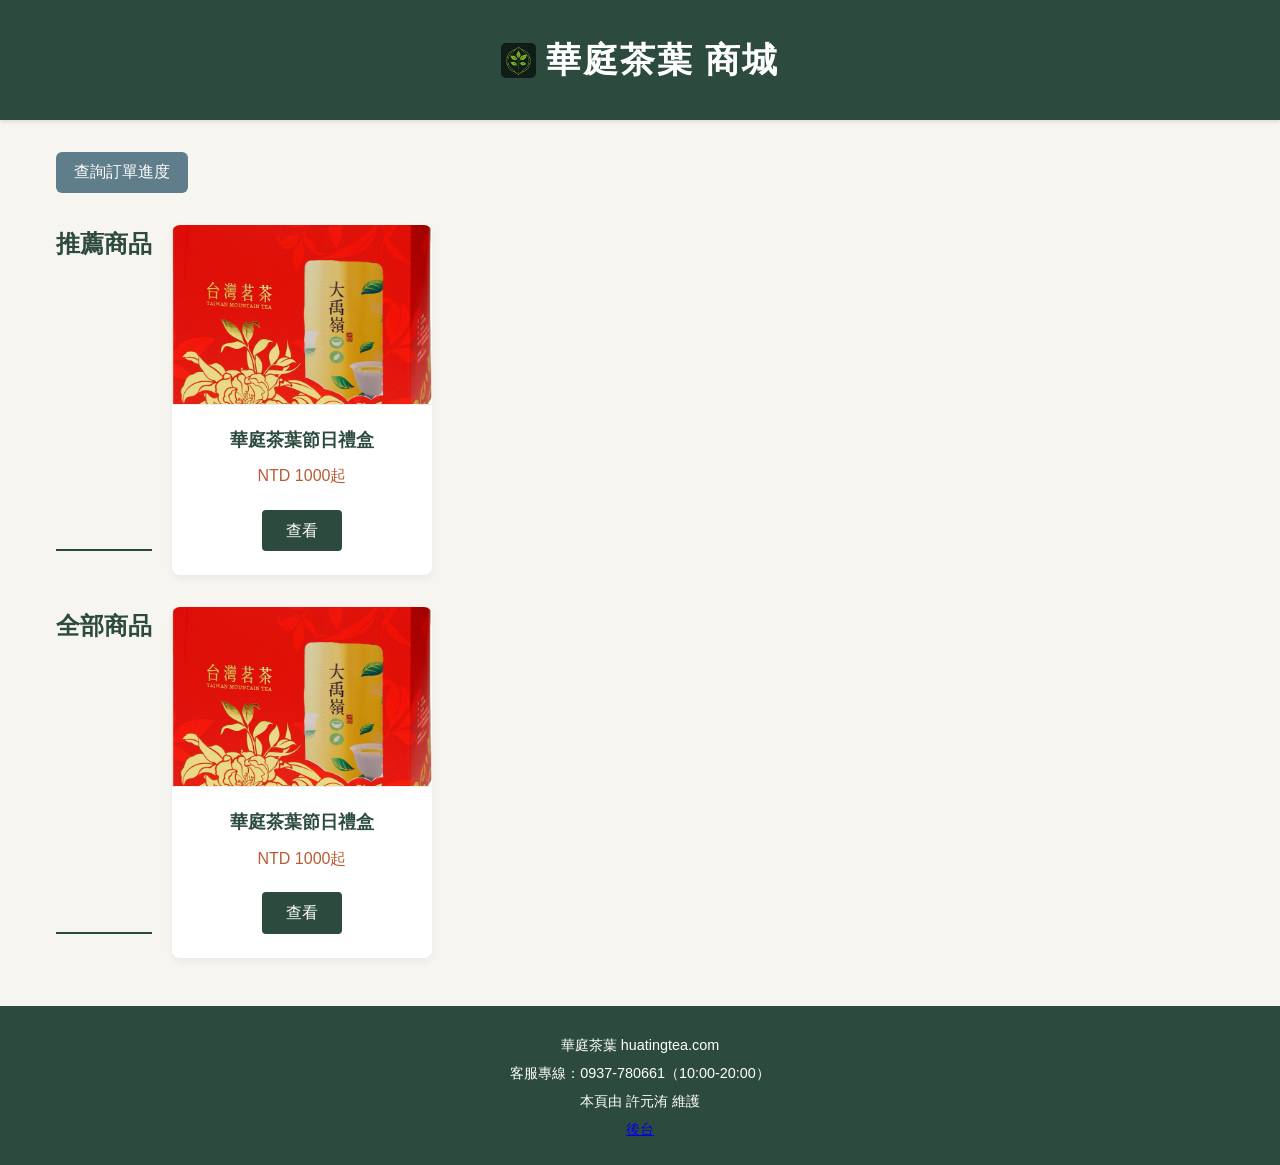
==== index.html @ 4699f847 "first commit" ====
<!DOCTYPE html>
<html lang="en">
<head>
    <meta charset="UTF-8">
    <meta name="viewport" content="width=device-width, initial-scale=1.0">
    <title>華庭茶葉商城</title>
    <link rel="icon" type="png" href="logo.png">
    <link rel="stylesheet" href="index.css">
    <style>
        .preview-img { max-width: 200px; height: auto; display: block; margin: 10px 0; border-radius: 8px; border: 1px solid #ddd; }
        #loadingSpinner { display: none; text-align: center; padding: 30px; }
        .spinner { width: 40px; height: 40px; border: 4px solid #f3f3f3; border-top: 4px solid #4CAF50; border-radius: 50%; animation: spin 1s linear infinite; margin: 0 auto 10px auto; }
        @keyframes spin { 0% { transform: rotate(0deg); } 100% { transform: rotate(360deg); } }
        .form-group { margin: 10px 0; }
        .form-group label { display: inline-block; width: 80px; }
        
        .search-container { margin-bottom: 2rem; }
        .search-toggle-btn { background: #607D8B; color: white; border: none; padding: 10px 18px; cursor: pointer; border-radius: 6px; font-size: 1rem; }
        .search-box { display: none; margin-top: 15px; padding: 20px; background: #ffffff; border: 1px solid #ddd; border-radius: 8px; box-shadow: 0 2px 5px rgba(0,0,0,0.05); }
        
        .captcha-box { display: flex; align-items: center; gap: 10px; margin: 10px 0; }
        .captcha-canvas { background: #f0f0f0; cursor: pointer; border: 1px solid #ccc; border-radius: 4px; }
        
        table { width: 100%; border-collapse: collapse; margin-top: 10px; }
        th, td { border: 1px solid #ccc; padding: 8px; text-align: center; font-size: 14px; }
        th { background: #eee; }
    </style>
</head>
<body>
    <header>
        <h1><img src="logo.png" alt="華庭茶葉 Logo"> 華庭茶葉 商城</h1>
    </header>
    
    <main>
        <!-- 首頁區塊 -->
        <div id="homeSection">
            <!-- 訂單查詢收納區塊 -->
            <div class="search-container">
                <button class="search-toggle-btn" id="toggleSearchBtn">查詢訂單進度</button>
                <div class="search-box" id="searchBoxContent">
                    <h3>查詢訂單進度</h3>
                    <div class="form-group">
                        <label style="width:auto;">電話：</label>
                        <input type="tel" id="searchPhone" placeholder="請輸入訂購電話" style="padding: 6px; width: 200px;">
                    </div>
                    <div class="captcha-box">
                        <canvas id="searchCaptchaCanvas" class="captcha-canvas" width="100" height="40" title="點擊重設驗證碼"></canvas>
                        <input type="text" id="searchCaptchaInput" placeholder="請輸入驗證碼" style="padding: 6px; width: 110px;">
                    </div>
                    <button id="searchBtn" style="padding: 8px 15px; background: #2196F3; color: white; border: none; cursor: pointer; border-radius: 4px;">開始查詢</button>
                    <div id="searchResult" style="margin-top: 15px;"></div>
                </div>
            </div>

            <!-- 推薦商品區塊（多項時自動橫向並排） -->
            <div class="推薦">
                <h2>推薦商品</h2>
                
                <!-- 商品卡片 1 -->
                <div class="card">
                    <img src="華庭茶葉節日禮盒.png" alt="華庭茶葉節日禮盒">
                    <p>華庭茶葉節日禮盒</p>
                    <p>NTD 1000起</p>
                    <a href="?id=華庭茶葉節日禮盒" class="product-link">查看</a>
                </div>

            </div>
            <div class="推薦">
                <h2>全部商品</h2>
                <div class="card">
                    <img src="華庭茶葉節日禮盒.png" alt="華庭茶葉節日禮盒">
                    <p>華庭茶葉節日禮盒</p>
                    <p>NTD 1000起</p>
                    <a href="?id=華庭茶葉節日禮盒" class="product-link">查看</a>
                </div>
        </div>

        <!-- 載入動畫 -->
        <div id="loadingSpinner">
            <div class="spinner"></div>
            <p>資料載入中，請稍候...</p>
        </div>

        <!-- 結帳下單詳細區塊 -->
        <div id="detailSection" style="display: none;">
            <h2 id="productTitle">商品標題載入中...</h2>
            <img id="productImg" class="preview-img" src="" alt="商品圖片">
            <p id="productDesc"></p>
            
            <div id="selectionSection" style="margin-top: 20px; padding: 20px; background: #fff; border: 1px solid #ccc; border-radius: 8px; box-shadow: 0 2px 5px rgba(0,0,0,0.05);">
                <h3>規格與搭配選擇</h3>
                <p id="teaPriceText" style="margin: 10px 0; font-weight: bold;"></p>
                
                <div style="margin: 15px 0;">
                    <label for="canSelect">選擇搭配罐子：</label>
                    <select id="canSelect" style="padding: 5px;"><option value="0" data-name="">不需搭配罐子 (0元)</option></select>
                    <div><img id="canImg" class="preview-img" src="" alt="" style="display:none; max-width: 120px;"></div>
                </div>

                <div style="margin: 15px 0;">
                    <label for="boxSelect">選擇搭配禮盒：</label>
                    <select id="boxSelect" style="padding: 5px;"><option value="0" data-name="">不需搭配禮盒 (0元)</option></select>
                    <div><img id="boxImg" class="preview-img" src="" alt="" style="display:none; max-width: 120px;"></div>
                </div>
                
                <h4 style="margin-top: 15px; color: #b85d33;">總金額：<span id="totalPrice">0</span> 元</h4>

                <hr style="margin: 20px 0; border: 0; border-top: 1px solid #eee;">
                <h3>填寫收件資訊</h3>
                <div class="form-group"><label>姓名：</label><input type="text" id="custName" required style="padding: 5px;"></div>
                <div class="form-group"><label>電話：</label><input type="tel" id="custPhone" required style="padding: 5px;"></div>
                <div class="form-group"><label>住址：</label><input type="text" id="custAddress" required style="width: 300px; padding: 5px;"></div>
                
                <div class="captcha-box">
                    <canvas id="orderCaptchaCanvas" class="captcha-canvas" width="100" height="40" title="點擊重設驗證碼"></canvas>
                    <input type="text" id="orderCaptchaInput" placeholder="請輸入驗證碼" style="padding: 6px; width: 110px;">
                </div>

                <button id="submitOrderBtn" style="margin-top: 15px; padding: 10px 20px; background-color: #4CAF50; color: white; border: none; cursor: pointer; border-radius: 4px; font-size: 1rem;">確認送出訂單</button>
            </div>
            
            <p style="margin-top: 20px;"><a href="#" id="backHomeBtn" style="color: #2c4a3e; text-decoration: none; font-weight: bold;">← 返回首頁</a></p>
        </div>
    </main>

    <footer>
        <p>華庭茶葉 huatingtea.com</p>
        <p>客服專線：0937-780661（10:00-20:00）</p>
        <p>本頁由 許元洧 維護</p>
        <a href="admin.html">後台</a>
    </footer>

    <script>
        const homeSection = document.getElementById('homeSection');
        const detailSection = document.getElementById('detailSection');
        const loadingSpinner = document.getElementById('loadingSpinner');
        const titleElement = document.getElementById('productTitle');
        const imgElement = document.getElementById('productImg');
        const descElement = document.getElementById('productDesc');
        const teaPriceText = document.getElementById('teaPriceText');
        const canSelect = document.getElementById('canSelect');
        const canImg = document.getElementById('canImg');
        const boxSelect = document.getElementById('boxSelect');
        const boxImg = document.getElementById('boxImg');
        const totalPriceEl = document.getElementById('totalPrice');
        const backHomeBtn = document.getElementById('backHomeBtn');
        const submitOrderBtn = document.getElementById('submitOrderBtn');
        
        const toggleSearchBtn = document.getElementById('toggleSearchBtn');
        const searchBoxContent = document.getElementById('searchBoxContent');
        const searchBtn = document.getElementById('searchBtn');
        const searchPhone = document.getElementById('searchPhone');
        const searchResult = document.getElementById('searchResult');

        let searchCaptchaVal = "";
        let orderCaptchaVal = "";
        let baseTeaPrice = 0;
        let currentGasUrl = "";

        function drawCaptcha(canvasId) {
            const canvas = document.getElementById(canvasId);
            const ctx = canvas.getContext('2d');
            ctx.clearRect(0, 0, canvas.width, canvas.height);

            const chars = "ABCDEFGHJKLMNPQRSTUVWXYZ23456789";
            let code = "";
            for (let i = 0; i < 4; i++) {
                code += chars.charAt(Math.floor(Math.random() * chars.length));
            }

            ctx.fillStyle = "#eef2f3";
            ctx.fillRect(0, 0, canvas.width, canvas.height);

            for (let i = 0; i < 3; i++) {
                ctx.strokeStyle = `rgb(${Math.random()*150}, ${Math.random()*150}, ${Math.random()*150})`;
                ctx.beginPath();
                ctx.moveTo(Math.random() * canvas.width, Math.random() * canvas.height);
                ctx.lineTo(Math.random() * canvas.width, Math.random() * canvas.height);
                ctx.stroke();
            }

            ctx.font = "bold 22px Arial";
            for (let i = 0; i < code.length; i++) {
                ctx.fillStyle = `rgb(${Math.random()*100}, ${Math.random()*100}, ${Math.random()*100})`;
                ctx.save();
                ctx.translate(20 + i * 18, 25);
                ctx.rotate((Math.random() - 0.5) * 0.4);
                ctx.fillText(code[i], 0, 0);
                ctx.restore();
            }

            if (canvasId === 'searchCaptchaCanvas') searchCaptchaVal = code;
            if (canvasId === 'orderCaptchaCanvas') orderCaptchaVal = code;
        }

        document.getElementById('searchCaptchaCanvas').addEventListener('click', () => drawCaptcha('searchCaptchaCanvas'));
        document.getElementById('orderCaptchaCanvas').addEventListener('click', () => drawCaptcha('orderCaptchaCanvas'));

        toggleSearchBtn.addEventListener('click', function() {
            if (searchBoxContent.style.display === 'block') {
                searchBoxContent.style.display = 'none';
                toggleSearchBtn.innerText = '🔍 點此查詢我的訂單進度';
            } else {
                searchBoxContent.style.display = 'block';
                toggleSearchBtn.innerText = '✖ 關閉訂單查詢';
                drawCaptcha('searchCaptchaCanvas');
            }
        });

        async function checkUrlAndRender() {
            const urlParams = new URLSearchParams(window.location.search);
            const productId = urlParams.get('id');

            try {
                const apiRes = await fetch('api.json');
                const apiConfig = await apiRes.json();
                currentGasUrl = apiConfig.gasUrl;
            } catch (err) { console.error(err); }

            if (productId) {
                homeSection.style.display = 'none';
                detailSection.style.display = 'none';
                loadingSpinner.style.display = 'block';

                titleElement.innerText = productId;
                imgElement.src = `${productId}.png`;
                imgElement.alt = productId;

                try {
                    const res = await fetch(`${currentGasUrl}?id=${encodeURIComponent(productId)}`);
                    const data = await res.json();

                    descElement.innerText = data.description;
                    baseTeaPrice = Number(data.teaPrice) || 0;
                    teaPriceText.innerText = `茶葉基本定價：${baseTeaPrice} 元`;
                    
                    canSelect.innerHTML = '<option value="0" data-name="">不需搭配罐子 (0元)</option>';
                    data.cans.forEach(can => {
                        let opt = document.createElement('option');
                        opt.value = can.price;
                        opt.setAttribute('data-name', can.name);
                        opt.text = `${can.name} (+${can.price}元)`;
                        canSelect.appendChild(opt);
                    });

                    boxSelect.innerHTML = '<option value="0" data-name="">不需搭配禮盒 (0元)</option>';
                    data.boxes.forEach(box => {
                        let opt = document.createElement('option');
                        opt.value = box.price;
                        opt.setAttribute('data-name', box.name);
                        opt.text = `${box.name} (+${box.price}元)`;
                        boxSelect.appendChild(opt);
                    });

                    calculateTotal();
                    loadingSpinner.style.display = 'none';
                    detailSection.style.display = 'block';
                    drawCaptcha('orderCaptchaCanvas');
                } catch (err) {
                    loadingSpinner.style.display = 'none';
                    detailSection.style.display = 'block';
                    descElement.innerText = '載入商品資料失敗。';
                }
            } else {
                homeSection.style.display = 'block';
                detailSection.style.display = 'none';
                loadingSpinner.style.display = 'none';
            }
        }

        searchBtn.addEventListener('click', async function() {
            let phone = searchPhone.value.trim();
            let userInput = document.getElementById('searchCaptchaInput').value.trim().toUpperCase();

            if (!phone) { alert('請輸入電話號碼！'); return; }
            if (!userInput) { alert('請輸入驗證碼！'); return; }
            if (userInput !== searchCaptchaVal) {
                alert('驗證碼錯誤，請重新輸入！');
                drawCaptcha('searchCaptchaCanvas');
                document.getElementById('searchCaptchaInput').value = '';
                return;
            }
            
            searchResult.innerText = '查詢中...';
            try {
                const res = await fetch(`${currentGasUrl}?action=searchOrder&phone=${encodeURIComponent(phone)}`);
                const data = await res.json();
                
                if (data.orders.length === 0) {
                    searchResult.innerHTML = '<p style="color: red;">查無此電話相關訂單。</p>';
                    drawCaptcha('searchCaptchaCanvas');
                    return;
                }
                
                let html = `<table><tr><th>訂單編號</th><th>商品</th><th>總金額</th><th>目前進度</th><th>郵局寄件代號</th></tr>`;
                data.orders.forEach(ord => {
                    let trackingDisplay = (ord.status === '備貨處理中' || !ord.trackingCode || ord.trackingCode === '無') 
                        ? '尚未寄出' 
                        : ord.trackingCode;

                    html += `<tr>
                        <td>${ord.orderId}</td>
                        <td>${ord.product}</td>
                        <td>${ord.total}</td>
                        <td style="color: green; font-weight: bold;">${ord.status}</td>
                        <td>${trackingDisplay}</td>
                    </tr>`;
                });
                html += `</table>`;
                searchResult.innerHTML = html;
                drawCaptcha('searchCaptchaCanvas');
            } catch (err) {
                searchResult.innerText = '查詢失敗，請稍後再試。';
                drawCaptcha('searchCaptchaCanvas');
            }
        });

        function handleCanChange() {
            calculateTotal();
            const opt = canSelect.options[canSelect.selectedIndex];
            const name = opt.getAttribute('data-name');
            if (name) { canImg.src = `${name}.png`; canImg.style.display = 'block'; }
            else { canImg.style.display = 'none'; }
        }

        function handleBoxChange() {
            calculateTotal();
            const opt = boxSelect.options[boxSelect.selectedIndex];
            const name = opt.getAttribute('data-name');
            if (name) { boxImg.src = `${name}.png`; boxImg.style.display = 'block'; }
            else { boxImg.style.display = 'none'; }
        }

        function calculateTotal() {
            let total = baseTeaPrice + (Number(canSelect.value) || 0) + (Number(boxSelect.value) || 0);
            totalPriceEl.innerText = total;
        }

        canSelect.addEventListener('change', handleCanChange);
        boxSelect.addEventListener('change', handleBoxChange);

        submitOrderBtn.addEventListener('click', async function() {
            const name = document.getElementById('custName').value.trim();
            const phone = document.getElementById('custPhone').value.trim();
            const address = document.getElementById('custAddress').value.trim();
            const userInput = document.getElementById('orderCaptchaInput').value.trim().toUpperCase();

            if (!name || !phone || !address) { alert('請完整填寫姓名、電話與住址！'); return; }
            if (!userInput) { alert('請輸入驗證碼！'); return; }
            if (userInput !== orderCaptchaVal) {
                alert('驗證碼錯誤，請重新輸入！');
                drawCaptcha('orderCaptchaCanvas');
                document.getElementById('orderCaptchaInput').value = '';
                return;
            }

            const orderData = {
                name: name, phone: phone, address: address,
                product: titleElement.innerText,
                can: canSelect.options[canSelect.selectedIndex].text,
                box: boxSelect.options[boxSelect.selectedIndex].text,
                total: totalPriceEl.innerText
            };

            submitOrderBtn.innerText = '訂單送出中...';
            submitOrderBtn.disabled = true;

            try {
                const res = await fetch(currentGasUrl, { method: 'POST', body: JSON.stringify(orderData) });
                const result = await res.json();
                if (result.status === 'success') {
                    alert(`訂單送出成功！您的訂單編號為：${result.orderId}`);
                    window.location.href = 'index.html';
                }
            } catch (err) {
                alert('送出失敗');
                submitOrderBtn.innerText = '確認送出訂單';
                submitOrderBtn.disabled = false;
                drawCaptcha('orderCaptchaCanvas');
            }
        });

        checkUrlAndRender();
        backHomeBtn.addEventListener('click', (e) => { e.preventDefault(); window.history.pushState({}, '', window.location.pathname); detailSection.style.display = 'none'; homeSection.style.display = 'block'; });
    </script>
</body>
</html>
---- index.css ----
/* Global Styles */
* {
    box-sizing: border-box;
    margin: 0;
    padding: 0;
}

body {
    font-family: "Microsoft JhengHei", "Heiti TC", sans-serif;
    background-color: #f7f5f0;
    color: #333333;
    line-height: 1.6;
}

/* Header Styles */
header {
    background-color: #2c4a3e;
    color: #ffffff;
    text-align: center;
    padding: 2rem 1rem;
    box-shadow: 0 2px 4px rgba(0, 0, 0, 0.1);
}

header h1 {
    font-size: 2.2rem;
    letter-spacing: 2px;
    display: flex;
    align-items: center;
    justify-content: center;
    gap: 10px;
}

header img {
    border-radius: 5px;
    height: 35px;
}

/* Main Content Styles */
main {
    max-width: 1200px;
    margin: 2rem auto;
    padding: 0 1rem;
}

section {
    margin-bottom: 3rem;
}

h2 {
    font-size: 1.5rem;
    color: #2c4a3e;
    border-bottom: 2px solid #2c4a3e;
    padding-bottom: 0.5rem;
    margin-bottom: 1.5rem;
}

/* 商品卡片區塊：採用 Flexbox 橫向排列並支援自動換行 */
.推薦, .新品上市 {
    margin-bottom: 2rem;
}

.card-container, .推薦 {
    display: flex;
    flex-wrap: wrap; /* 空間不足時自動換行 */
    gap: 20px;       /* 卡片之間的間距 */
}

/* Card Styles */
.card {
    background-color: #ffffff;
    border-radius: 8px;
    box-shadow: 0 4px 8px rgba(0, 0, 0, 0.05);
    overflow: hidden;
    width: 260px;
    text-align: center;
    padding-bottom: 1.5rem;
    transition: transform 0.3s ease, box-shadow 0.3s ease;
}

.card:hover {
    transform: translateY(-5px);
    box-shadow: 0 6px 12px rgba(0, 0, 0, 0.1);
}

.card img {
    width: 100%;
    height: 180px;
    object-fit: cover;
    border-bottom: 1px solid #eee;
}

.card p {
    padding: 0.3rem 1rem;
}

.card p:nth-of-type(1) {
    font-weight: bold;
    font-size: 1.1rem;
    color: #2c4a3e;
    margin-top: 0.5rem;
}

.card p:nth-of-type(2) {
    color: #b85d33;
    font-size: 1rem;
    margin-bottom: 1rem;
}

.card a {
    display: inline-block;
    background-color: #2c4a3e;
    color: #ffffff;
    padding: 0.5rem 1.5rem;
    border-radius: 4px;
    text-decoration: none;
    transition: background-color 0.2s ease;
}

.card a:hover {
    background-color: #1e332a;
}

/* Footer Styles */
footer {
    background-color: #2c4a3e;
    color: #ffffff;
    text-align: center;
    padding: 1.5rem 1rem;
    margin-top: 3rem;
    font-size: 0.9rem;
}

footer p {
    margin: 0.3rem 0;
}
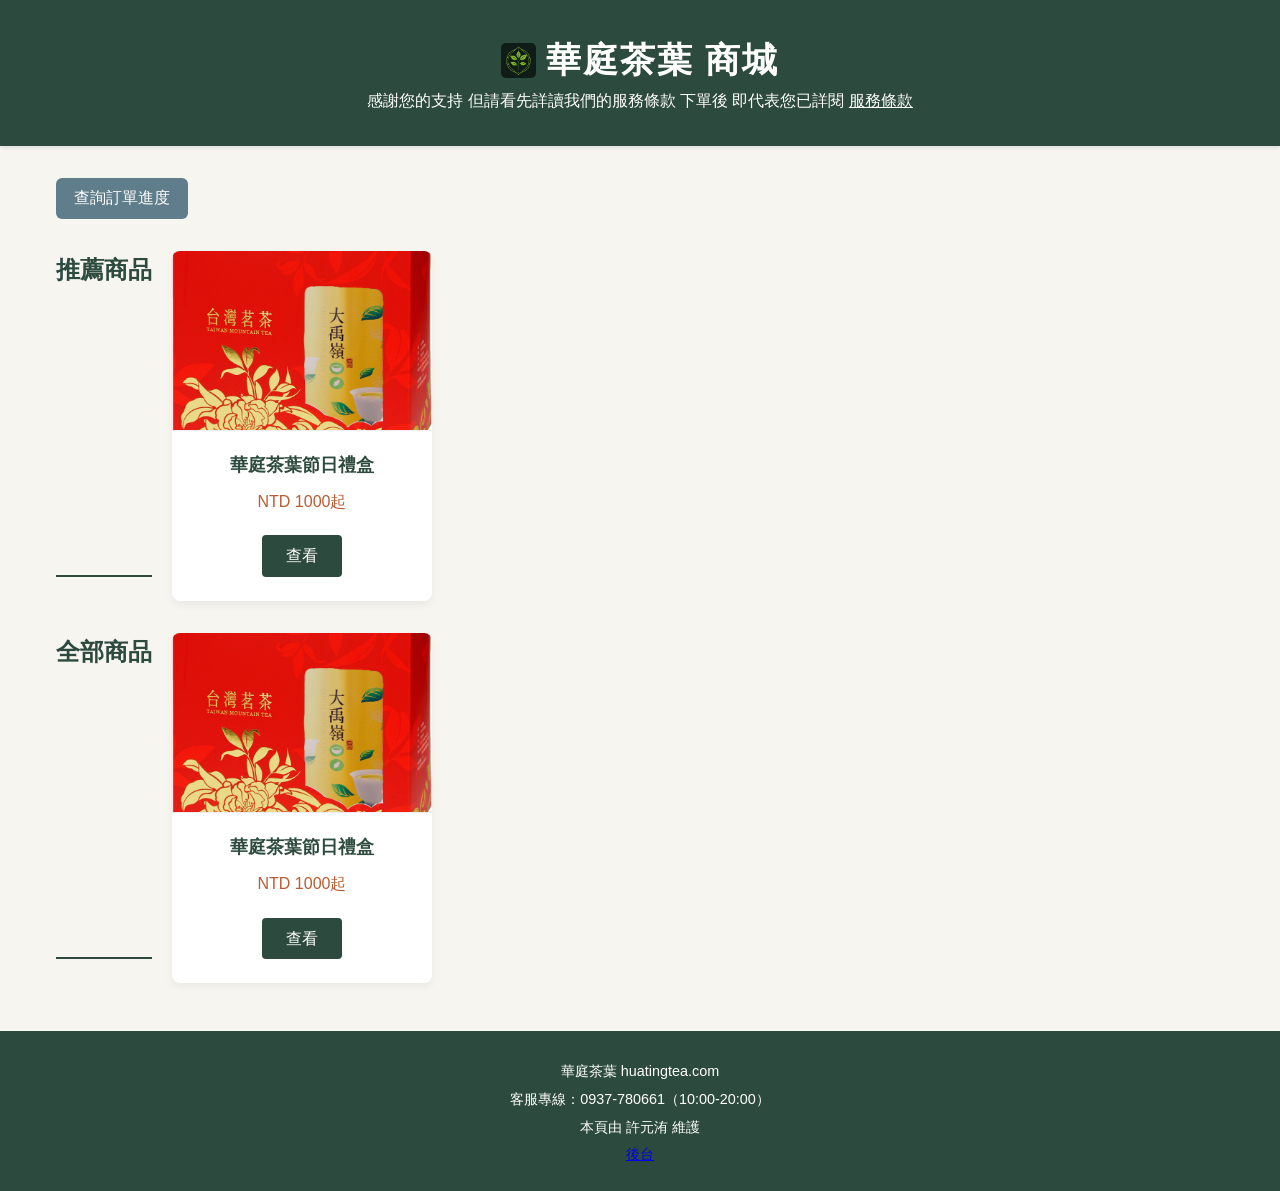
==== commit b6c703f6: "1" ====
--- a/index.html
+++ b/index.html
@@ -29,6 +29,7 @@
 <body>
     <header>
         <h1><img src="logo.png" alt="華庭茶葉 Logo"> 華庭茶葉 商城</h1>
+        <p>感謝您的支持 但請看先詳讀我們的服務條款 下單後 即代表您已詳閱 <a href="服務條款.html">服務條款</a></p>
     </header>
     
     <main>
--- a/index.css
+++ b/index.css
@@ -33,6 +33,12 @@
 header img {
     border-radius: 5px;
     height: 35px;
+}
+
+header a{
+    text-decoration: none;
+    text-decoration: underline;
+    color: white;
 }
 
 /* Main Content Styles */
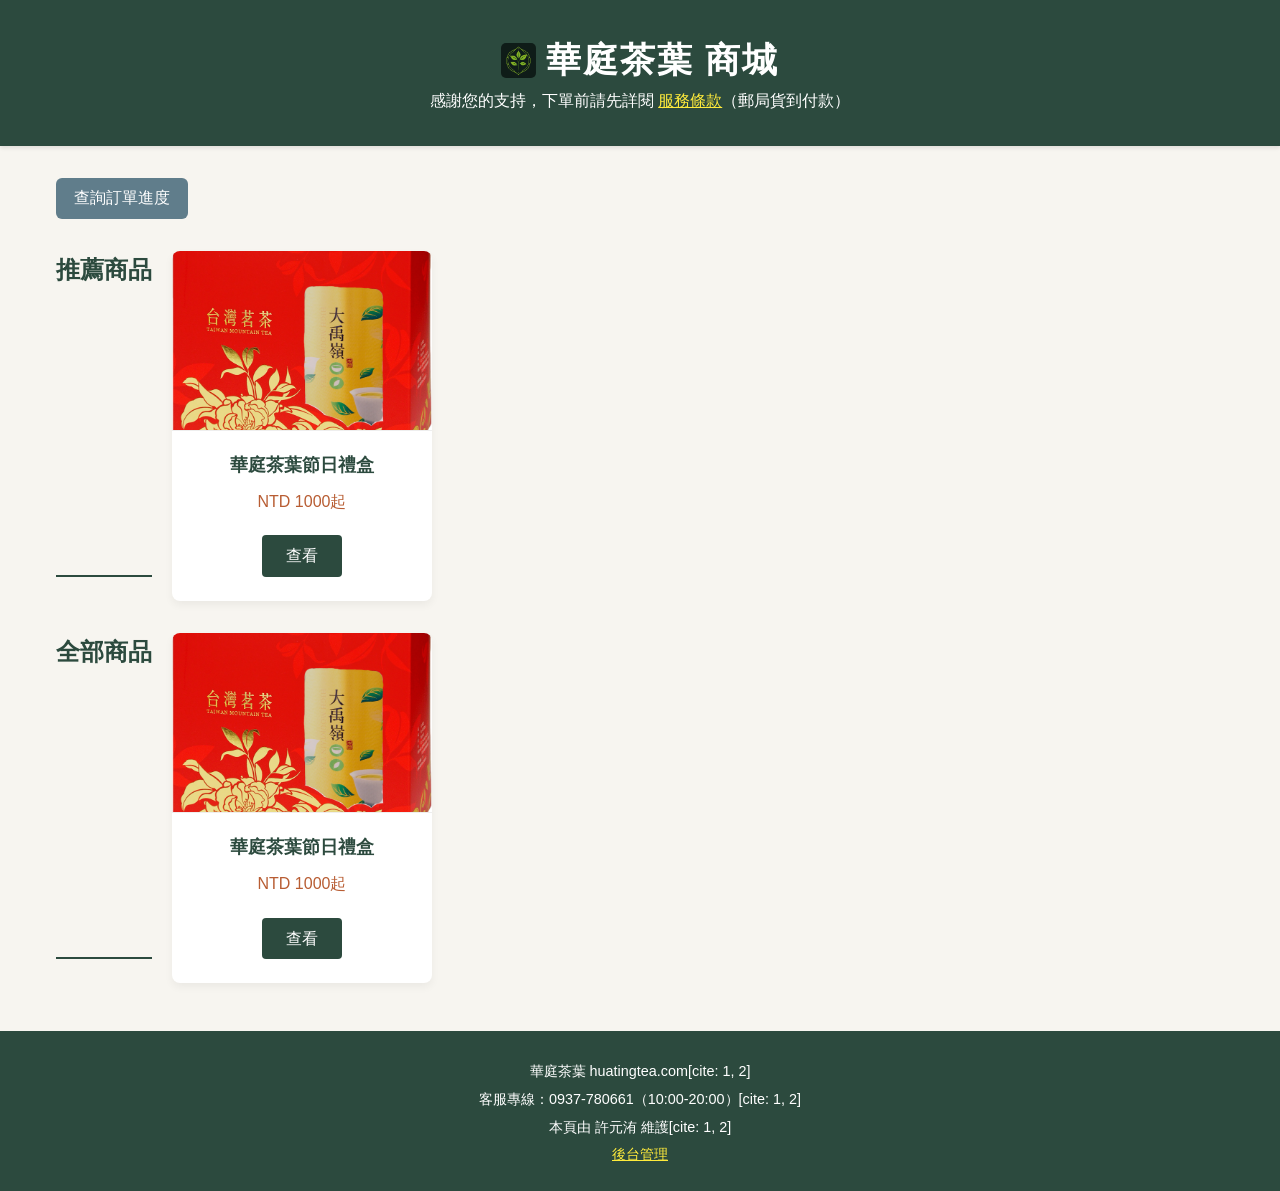
==== commit 6aa6a236: "1" ====
--- a/index.html
+++ b/index.html
@@ -29,7 +29,7 @@
 <body>
     <header>
         <h1><img src="logo.png" alt="華庭茶葉 Logo"> 華庭茶葉 商城</h1>
-        <p>感謝您的支持 但請看先詳讀我們的服務條款 下單後 即代表您已詳閱 <a href="服務條款.html">服務條款</a></p>
+        <p>感謝您的支持，下單前請先詳閱 <a href="服務條款.html" style="color: #ffeb3b;">服務條款</a>（郵局貨到付款）</p>
     </header>
     
     <main>
@@ -53,19 +53,18 @@
                 </div>
             </div>
 
-            <!-- 推薦商品區塊（多項時自動橫向並排） -->
+            <!-- 推薦商品區塊 -->
             <div class="推薦">
                 <h2>推薦商品</h2>
-                
-                <!-- 商品卡片 1 -->
                 <div class="card">
                     <img src="華庭茶葉節日禮盒.png" alt="華庭茶葉節日禮盒">
                     <p>華庭茶葉節日禮盒</p>
                     <p>NTD 1000起</p>
                     <a href="?id=華庭茶葉節日禮盒" class="product-link">查看</a>
                 </div>
-
             </div>
+
+            <!-- 全部商品區塊 -->
             <div class="推薦">
                 <h2>全部商品</h2>
                 <div class="card">
@@ -74,6 +73,7 @@
                     <p>NTD 1000起</p>
                     <a href="?id=華庭茶葉節日禮盒" class="product-link">查看</a>
                 </div>
+            </div>
         </div>
 
         <!-- 載入動畫 -->
@@ -107,7 +107,7 @@
                 <h4 style="margin-top: 15px; color: #b85d33;">總金額：<span id="totalPrice">0</span> 元</h4>
 
                 <hr style="margin: 20px 0; border: 0; border-top: 1px solid #eee;">
-                <h3>填寫收件資訊</h3>
+                <h3>填寫收件資訊（郵局貨到付款）</h3>
                 <div class="form-group"><label>姓名：</label><input type="text" id="custName" required style="padding: 5px;"></div>
                 <div class="form-group"><label>電話：</label><input type="tel" id="custPhone" required style="padding: 5px;"></div>
                 <div class="form-group"><label>住址：</label><input type="text" id="custAddress" required style="width: 300px; padding: 5px;"></div>
@@ -125,10 +125,10 @@
     </main>
 
     <footer>
-        <p>華庭茶葉 huatingtea.com</p>
-        <p>客服專線：0937-780661（10:00-20:00）</p>
-        <p>本頁由 許元洧 維護</p>
-        <a href="admin.html">後台</a>
+        <p>華庭茶葉 huatingtea.com[cite: 1, 2]</p>
+        <p>客服專線：0937-780661（10:00-20:00）[cite: 1, 2]</p>
+        <p>本頁由 許元洧 維護[cite: 1, 2]</p>
+        <a href="admin.html" style="color: #ffeb3b;">後台管理</a>
     </footer>
 
     <script>
@@ -200,7 +200,7 @@
         toggleSearchBtn.addEventListener('click', function() {
             if (searchBoxContent.style.display === 'block') {
                 searchBoxContent.style.display = 'none';
-                toggleSearchBtn.innerText = '🔍 點此查詢我的訂單進度';
+                toggleSearchBtn.innerText = '查詢訂單進度';
             } else {
                 searchBoxContent.style.display = 'block';
                 toggleSearchBtn.innerText = '✖ 關閉訂單查詢';
@@ -370,7 +370,7 @@
                 const res = await fetch(currentGasUrl, { method: 'POST', body: JSON.stringify(orderData) });
                 const result = await res.json();
                 if (result.status === 'success') {
-                    alert(`訂單送出成功！您的訂單編號為：${result.orderId}`);
+                    alert(`訂單送出成功！您的訂單編號為：${result.orderId}（採用郵局貨到付款）`);
                     window.location.href = 'index.html';
                 }
             } catch (err) {
